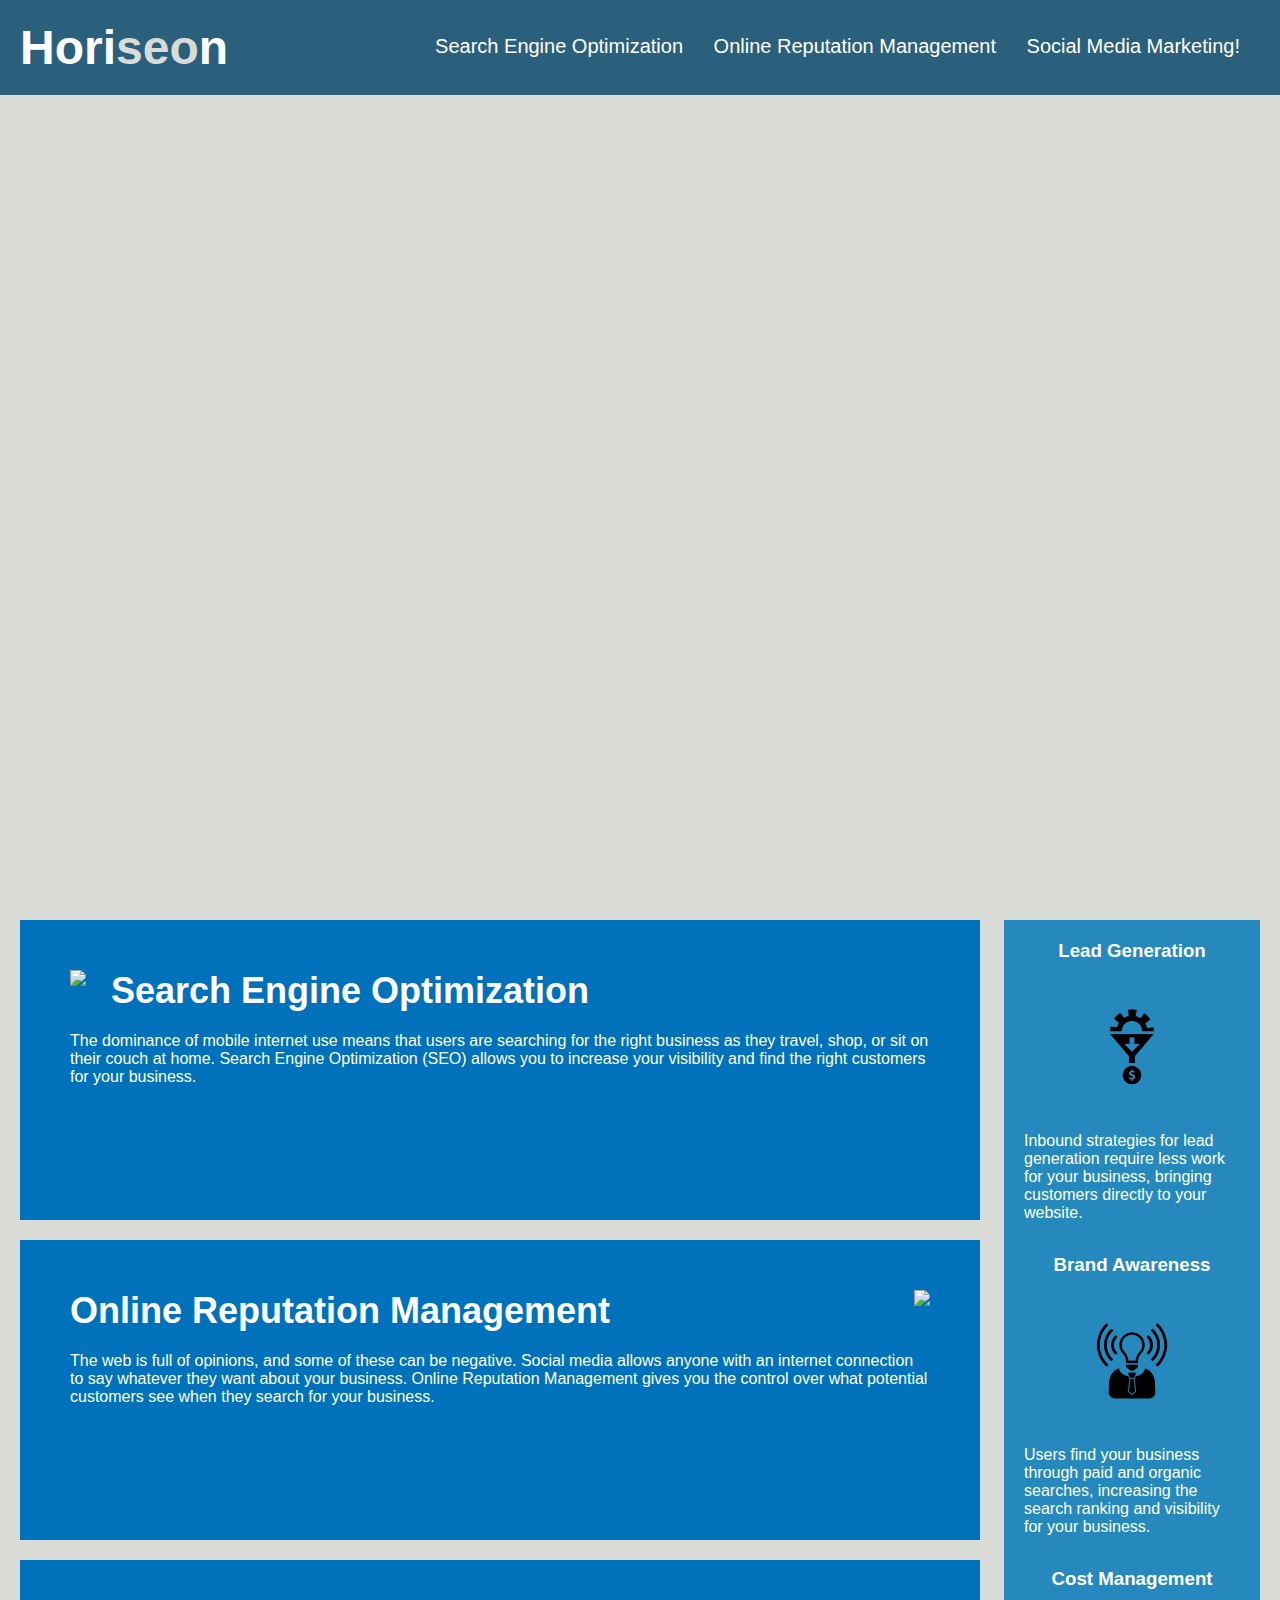
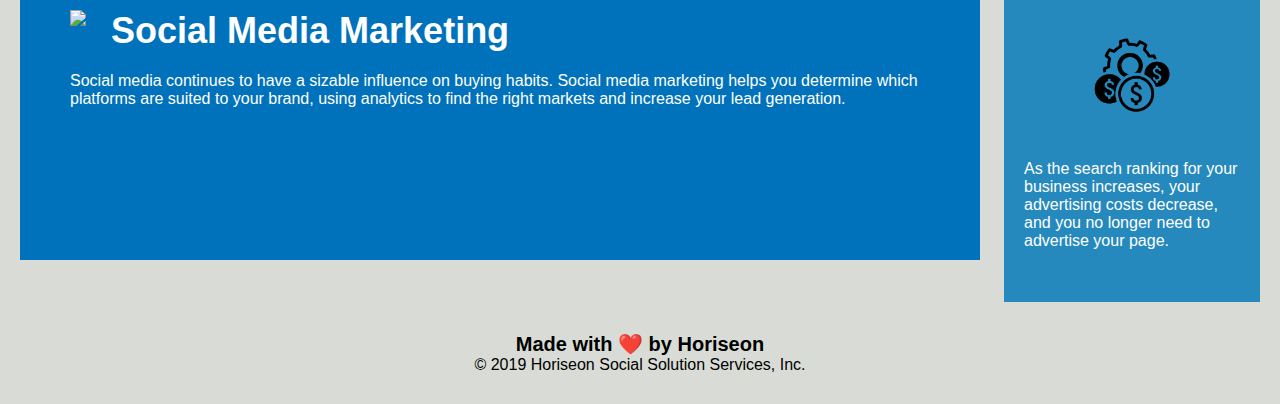
==== starter/index.html @ 7cf066b1 "add starter code" ====
<!DOCTYPE html>
<html lang="en-gb">

<head>
    <meta charset="UTF-8" />
    <link rel="stylesheet" href="./assets/css/style.css">
    <title>website</title>
</head>

<body>
    <div class="header">
        <h1>Hori<span class="seo">seo</span>n</h1>
        <div>
            <ul>
                <li>
                    <a href="#search-engine-optimization">Search Engine Optimization</a>
                </li>
                <li>
                    <a href="#online-reputation-management">Online Reputation Management</a>
                </li>
                <li>
                    <a href="#social-media-marketing">Social Media Marketing!</a>
                </li>
            </ul>
        </div>
    </div>
    <div class="hero"></div>
    <div class="content">
        <div class="search-engine-optimization">
            <img src="./assets/images/search-engine-optimization.jpg" class="float-left" />
            <h2>Search Engine Optimization</h2>
            <p>
                The dominance of mobile internet use means that users are searching for the right business as they
                travel, shop, or sit on their couch at home. Search Engine Optimization (SEO) allows you to increase
                your visibility and find the right customers for your business.
            </p>
        </div>
        <div id="online-reputation-management" class="online-reputation-management">
            <img src="./assets/images/online-reputation-management.jpg" class="float-right" />
            <h2>Online Reputation Management</h2>
            <p>
                The web is full of opinions, and some of these can be negative. Social media allows anyone with an
                internet connection to say whatever they want about your business. Online Reputation Management gives
                you the control over what potential customers see when they search for your business.
            </p>
        </div>
        <div id="social-media-marketing" class="social-media-marketing">
            <img src="./assets/images/social-media-marketing.jpg" class="float-left" />
            <h2>Social Media Marketing</h2>
            <p>
                Social media continues to have a sizable influence on buying habits. Social media marketing helps you
                determine which platforms are suited to your brand, using analytics to find the right markets and
                increase your lead generation.
            </p>
        </div>
    </div>
    <div class="benefits">
        <div class="benefit-lead">
            <h3>Lead Generation</h3>
            <img src="./assets/images/lead-generation.png" />
            <p>
                Inbound strategies for lead generation require less work for your business, bringing customers directly
                to your website.
            </p>
        </div>
        <div class="benefit-brand">
            <h3>Brand Awareness</h3>
            <img src="./assets/images/brand-awareness.png" />
            <p>
                Users find your business through paid and organic searches, increasing the search ranking and visibility
                for your business.
            </p>
        </div>
        <div class="benefit-cost">
            <h3>Cost Management</h3>
            <img src="./assets/images/cost-management.png"></img>
            <p>
                As the search ranking for your business increases, your advertising costs decrease, and you no longer
                need to advertise your page.
            </p>
        </div>
    </div>
    <div class="footer">
        <h2>Made with ❤️️ by Horiseon</h2>
        <p>
            &copy; 2019 Horiseon Social Solution Services, Inc.
        </p>
    </div>
</body>

</html>
---- starter/assets/css/style.css ----
* {
    box-sizing: border-box;
    padding: 0;
    margin: 0;
}

body {
    background-color: #d9dcd6;
}

.header {
    padding: 20px;
    font-family: 'Trebuchet MS', 'Lucida Sans Unicode', 'Lucida Grande', 'Lucida Sans', Arial, sans-serif;
    background-color: #2a607c;
    color: #ffffff;
}

.header h1 {
    display: inline-block;
    font-size: 48px;
}

.header h1 .seo {
    color: #d9dcd6;
}

.header div {
    padding-top: 15px;
    margin-right: 20px;
    float: right;
    font-family: 'Gill Sans', 'Gill Sans MT', Calibri, 'Trebuchet MS', sans-serif;
    font-size: 20px;
}

.header div ul {
    list-style-type: none;
}

.header div ul li {
    display: inline-block;
    margin-left: 25px;
}

a {
    color: #ffffff;
    text-decoration: none;
}

p {
    font-size: 16px;
}

.hero {
    height: 800px;
    width: 100%;
    margin-bottom: 25px;
    background-image: url("../images/digital-marketing-meeting.jpg");
    background-size: cover;
    background-position: center;
}

.float-left {
    float: left;
    margin-right: 25px;
}

.float-right {
    float: right;
    margin-left: 25px;
}

.content {
    width: 75%;
    display: inline-block;
    margin-left: 20px;
}

.benefits {
    margin-right: 20px;
    padding: 20px;
    clear: both;
    float: right;
    width: 20%;
    height: 100%;
    font-family: 'Gill Sans', 'Gill Sans MT', Calibri, 'Trebuchet MS', sans-serif;
    background-color: #2589bd;
}

.benefit-lead {
    margin-bottom: 32px;
    color: #ffffff;
}

.benefit-brand {
    margin-bottom: 32px;
    color: #ffffff;
}

.benefit-cost {
    margin-bottom: 32px;
    color: #ffffff;
}

.benefit-lead h3 {
    margin-bottom: 10px;
    text-align: center;
}

.benefit-brand h3 {
    margin-bottom: 10px;
    text-align: center;
}

.benefit-cost h3 {
    margin-bottom: 10px;
    text-align: center;
}

.benefit-lead img {
    display: block;
    margin: 10px auto;
    max-width: 150px;
}

.benefit-brand img {
    display: block;
    margin: 10px auto;
    max-width: 150px;
}

.benefit-cost img {
    display: block;
    margin: 10px auto;
    max-width: 150px;
}

.search-engine-optimization {
    margin-bottom: 20px;
    padding: 50px;
    height: 300px;
    font-family: 'Gill Sans', 'Gill Sans MT', Calibri, 'Trebuchet MS', sans-serif;
    background-color: #0072bb;
    color: #ffffff;
}

.online-reputation-management {
    margin-bottom: 20px;
    padding: 50px;
    height: 300px;
    font-family: 'Gill Sans', 'Gill Sans MT', Calibri, 'Trebuchet MS', sans-serif;
    background-color: #0072bb;
    color: #ffffff;
}

.social-media-marketing {
    margin-bottom: 20px;
    padding: 50px;
    height: 300px;
    font-family: 'Gill Sans', 'Gill Sans MT', Calibri, 'Trebuchet MS', sans-serif;
    background-color: #0072bb;
    color: #ffffff;
}

.search-engine-optimization img {
    max-height: 200px;
}

.online-reputation-management img {
    max-height: 200px;
}

.social-media-marketing img {
    max-height: 200px;
}

.search-engine-optimization h2 {
    margin-bottom: 20px;
    font-size: 36px;
}

.online-reputation-management h2 {
    margin-bottom: 20px;
    font-size: 36px;
}

.social-media-marketing h2 {
    margin-bottom: 20px;
    font-size: 36px;
}

.footer {
    padding: 30px;
    clear: both;
    font-family: 'Trebuchet MS', 'Lucida Sans Unicode', 'Lucida Grande', 'Lucida Sans', Arial, sans-serif;
    text-align: center;
}

.footer h2 {
    font-size: 20px;
}
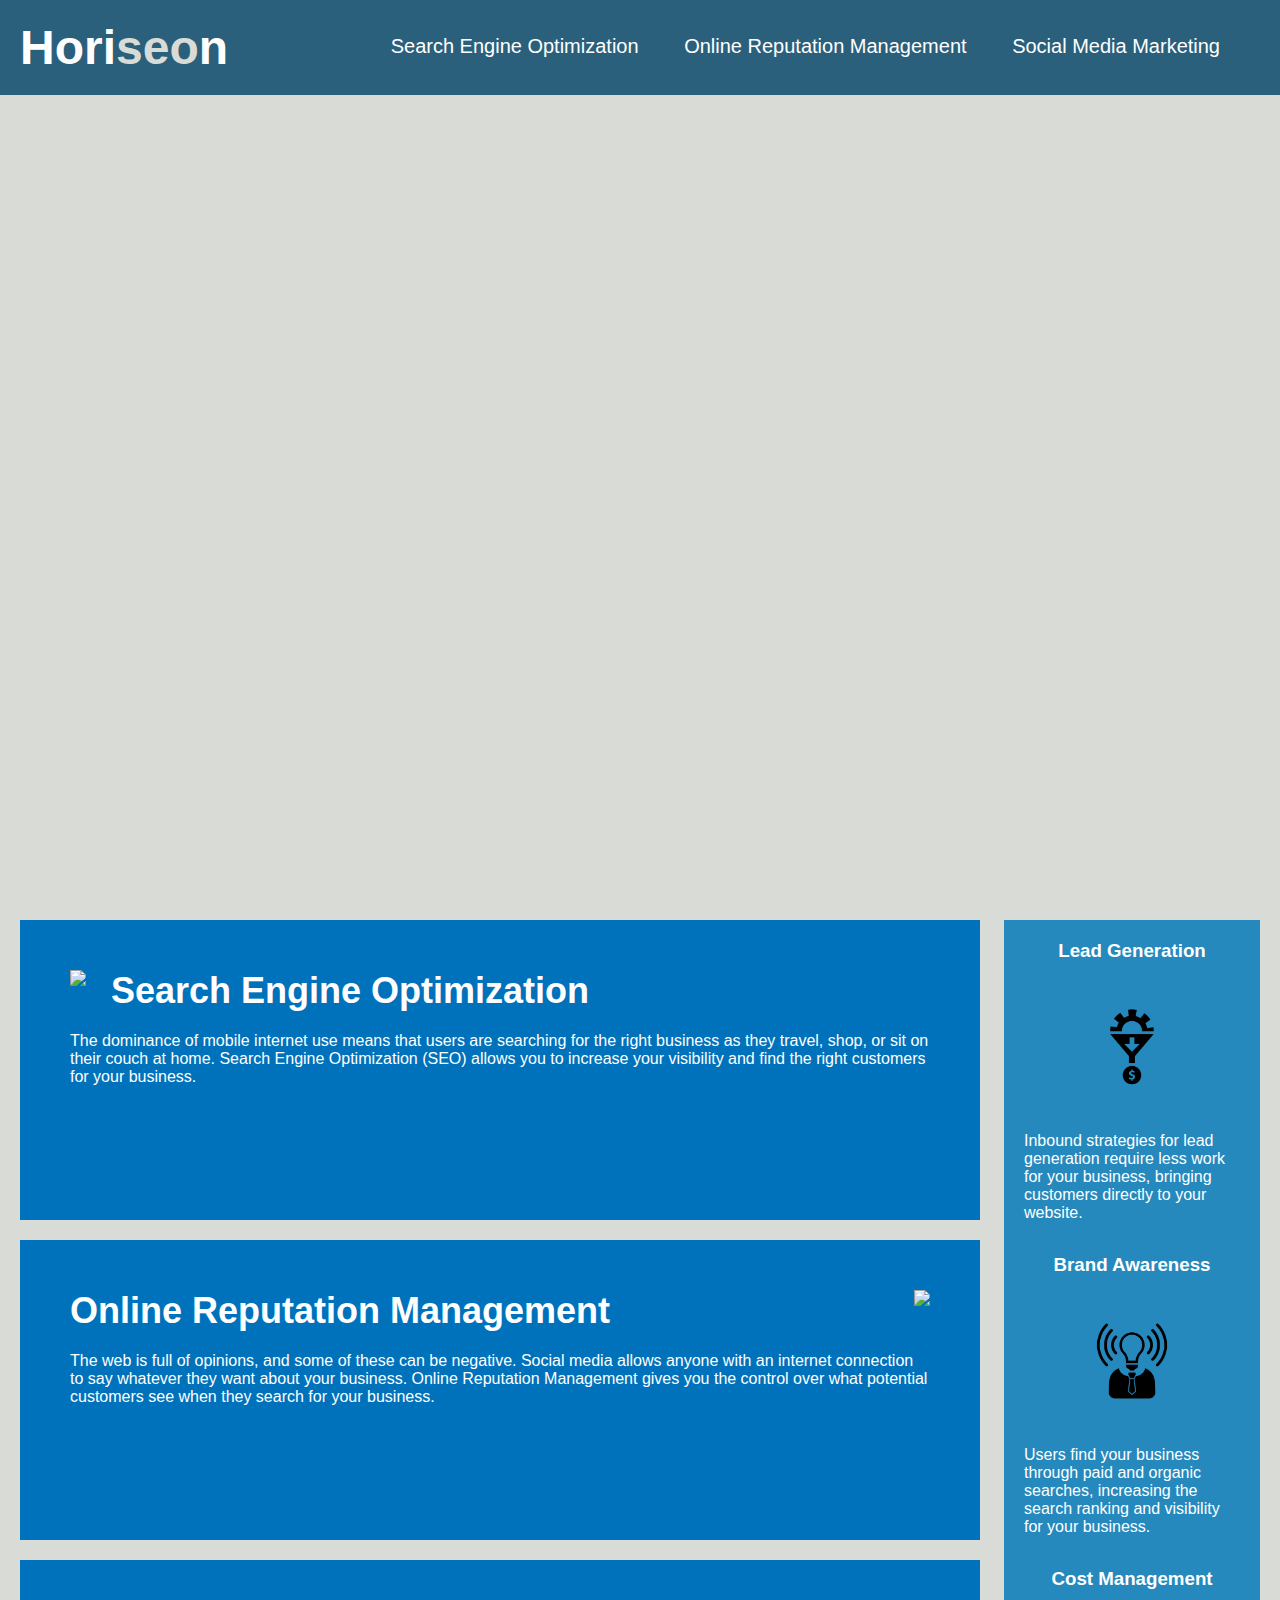
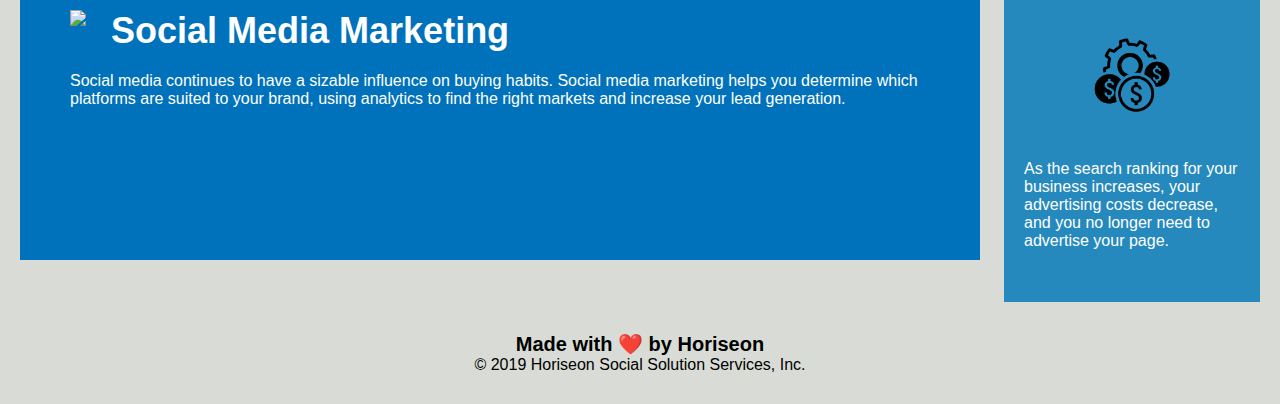
==== commit 4461f3bb: "edit header navigation links accessibility and style" ====
--- a/starter/index.html
+++ b/starter/index.html
@@ -11,17 +11,11 @@
     <div class="header">
         <h1>Hori<span class="seo">seo</span>n</h1>
         <div>
-            <ul>
-                <li>
-                    <a href="#search-engine-optimization">Search Engine Optimization</a>
-                </li>
-                <li>
-                    <a href="#online-reputation-management">Online Reputation Management</a>
-                </li>
-                <li>
-                    <a href="#social-media-marketing">Social Media Marketing!</a>
-                </li>
-            </ul>
+            <nav>
+                <a href="#search-engine-optimization" title="Search Engine Optimization">Search Engine Optimization</a>
+                <a href="#online-reputation-management" title="Online Reputation Management">Online Reputation Management</a>
+                <a href="#social-media-marketing" title="Social Media Marketing">Social Media Marketing</a>
+            </nav>
         </div>
     </div>
     <div class="hero"></div>
--- a/starter/assets/css/style.css
+++ b/starter/assets/css/style.css
@@ -42,6 +42,7 @@
 }
 
 a {
+    padding: 20px;
     color: #ffffff;
     text-decoration: none;
 }
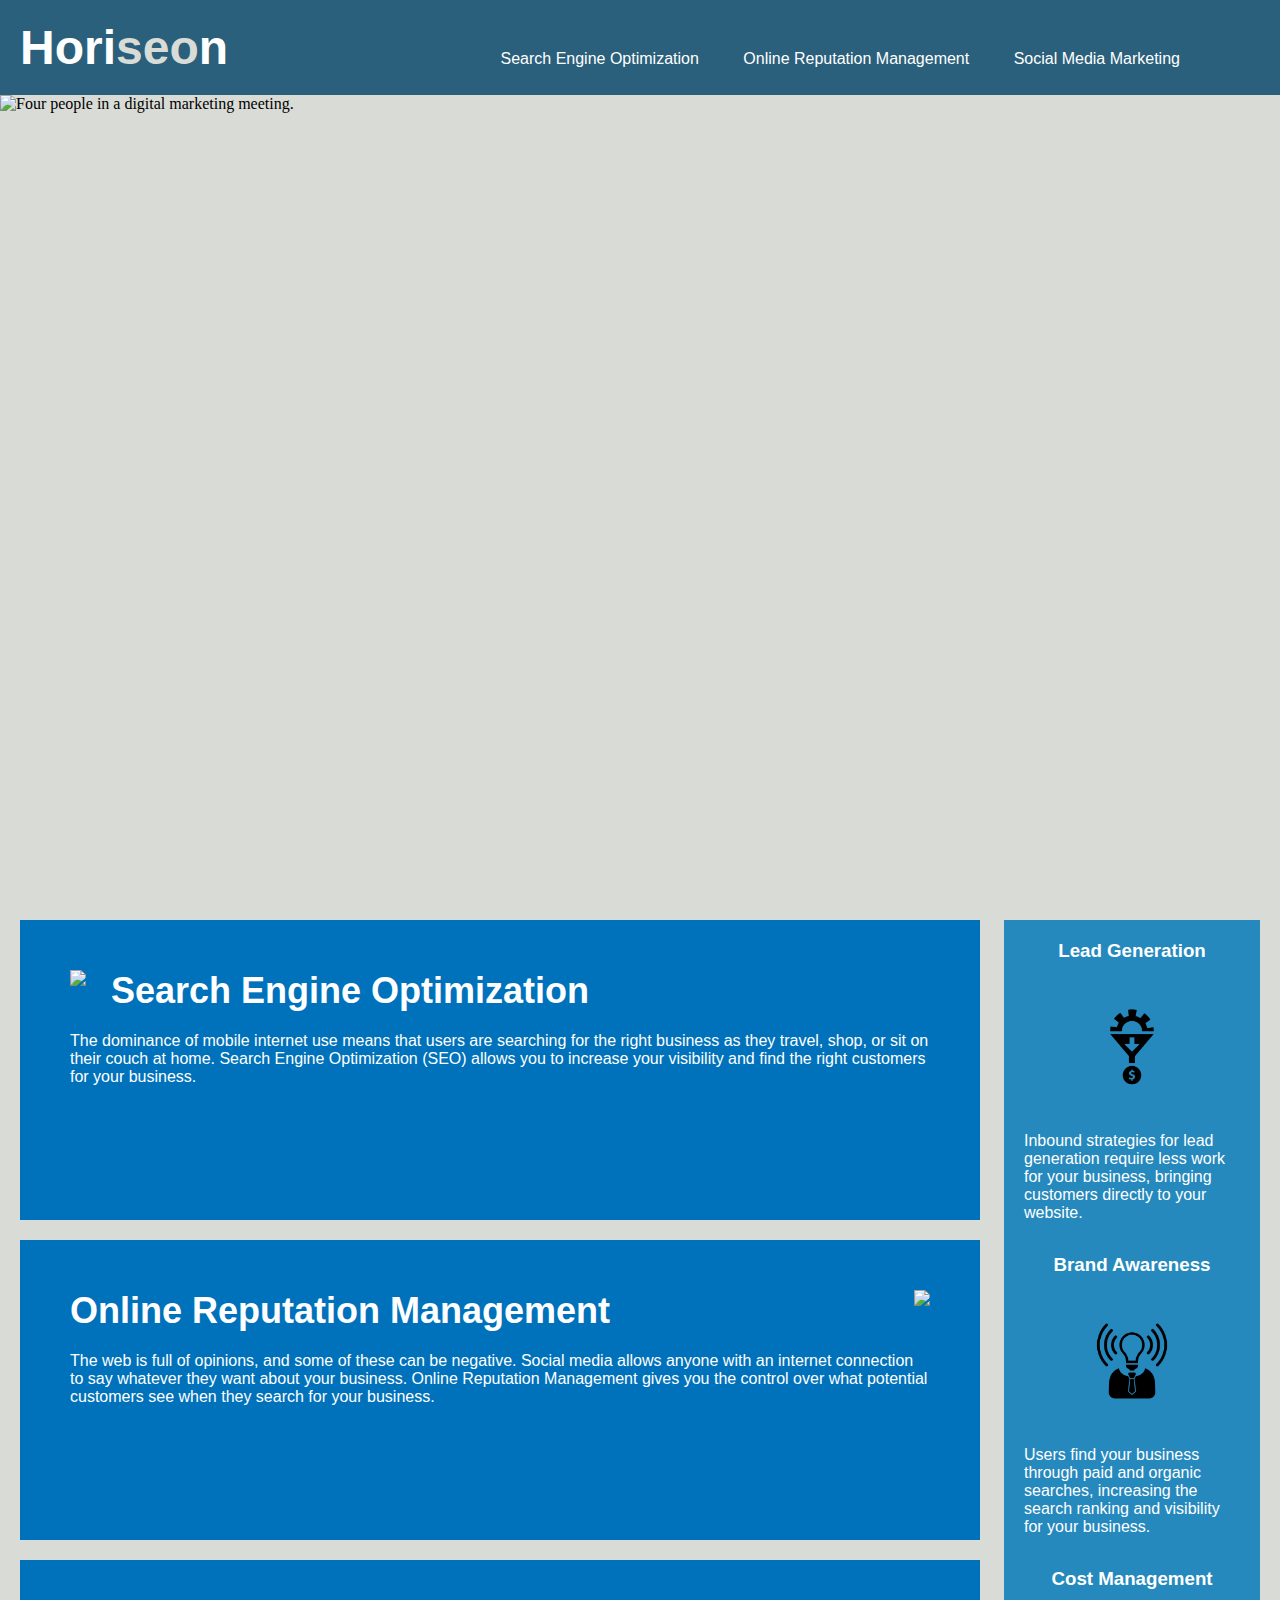
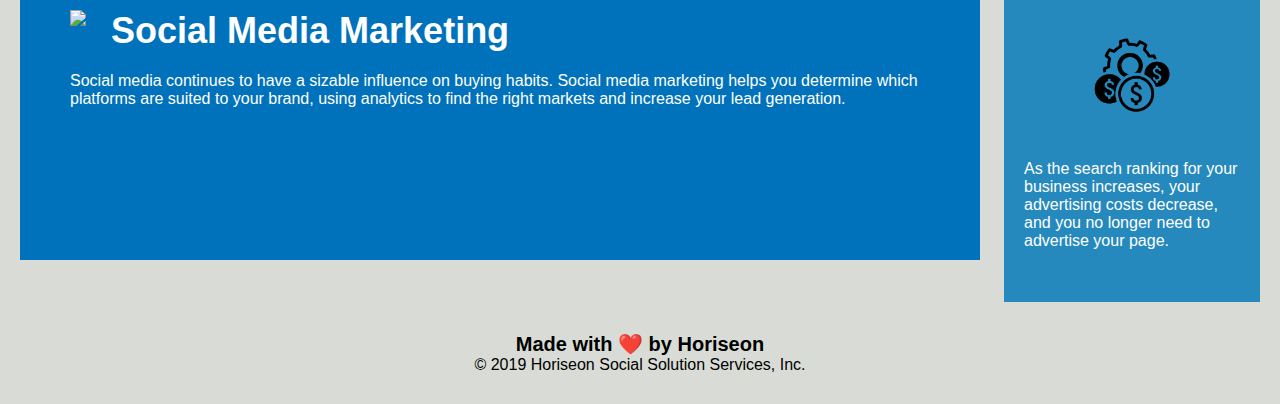
==== commit 77802571: "edit Background Picture comment in .html" ====
--- a/starter/index.html
+++ b/starter/index.html
@@ -8,17 +8,28 @@
 </head>
 
 <body>
-    <div class="header">
-        <h1>Hori<span class="seo">seo</span>n</h1>
-        <div>
+    
+    <!--Header
+    Div elements changed to header and nav elements for semantics
+    Span element changed to strong element for semantics
+    Title added to links-->
+    <header>
+        <h1>Hori<strong class="seo">seo</strong>n</h1>
             <nav>
                 <a href="#search-engine-optimization" title="Search Engine Optimization">Search Engine Optimization</a>
                 <a href="#online-reputation-management" title="Online Reputation Management">Online Reputation Management</a>
                 <a href="#social-media-marketing" title="Social Media Marketing">Social Media Marketing</a>
             </nav>
-        </div>
-    </div>
-    <div class="hero"></div>
+    </header>
+    
+    <!--Background Picture
+    Div elements changed to section
+    Image source coded in index.html instead of in style.css
+    Included alt text for accessibility-->
+    <section class="hero">
+        <img src="./assets/images/digital-marketing-meeting.jpg" alt="Four people in a digital marketing meeting.">
+    </section>
+        
     <div class="content">
         <div class="search-engine-optimization">
             <img src="./assets/images/search-engine-optimization.jpg" class="float-left" />
--- a/starter/assets/css/style.css
+++ b/starter/assets/css/style.css
@@ -8,23 +8,23 @@
     background-color: #d9dcd6;
 }
 
-.header {
+header {
     padding: 20px;
     font-family: 'Trebuchet MS', 'Lucida Sans Unicode', 'Lucida Grande', 'Lucida Sans', Arial, sans-serif;
     background-color: #2a607c;
     color: #ffffff;
 }
 
-.header h1 {
+header h1 {
     display: inline-block;
     font-size: 48px;
 }
 
-.header h1 .seo {
+header h1 .seo {
     color: #d9dcd6;
 }
 
-.header div {
+header div {
     padding-top: 15px;
     margin-right: 20px;
     float: right;
@@ -32,13 +32,9 @@
     font-size: 20px;
 }
 
-.header div ul {
-    list-style-type: none;
-}
-
-.header div ul li {
+nav {
     display: inline-block;
-    margin-left: 25px;
+    padding-left: 20%;
 }
 
 a {
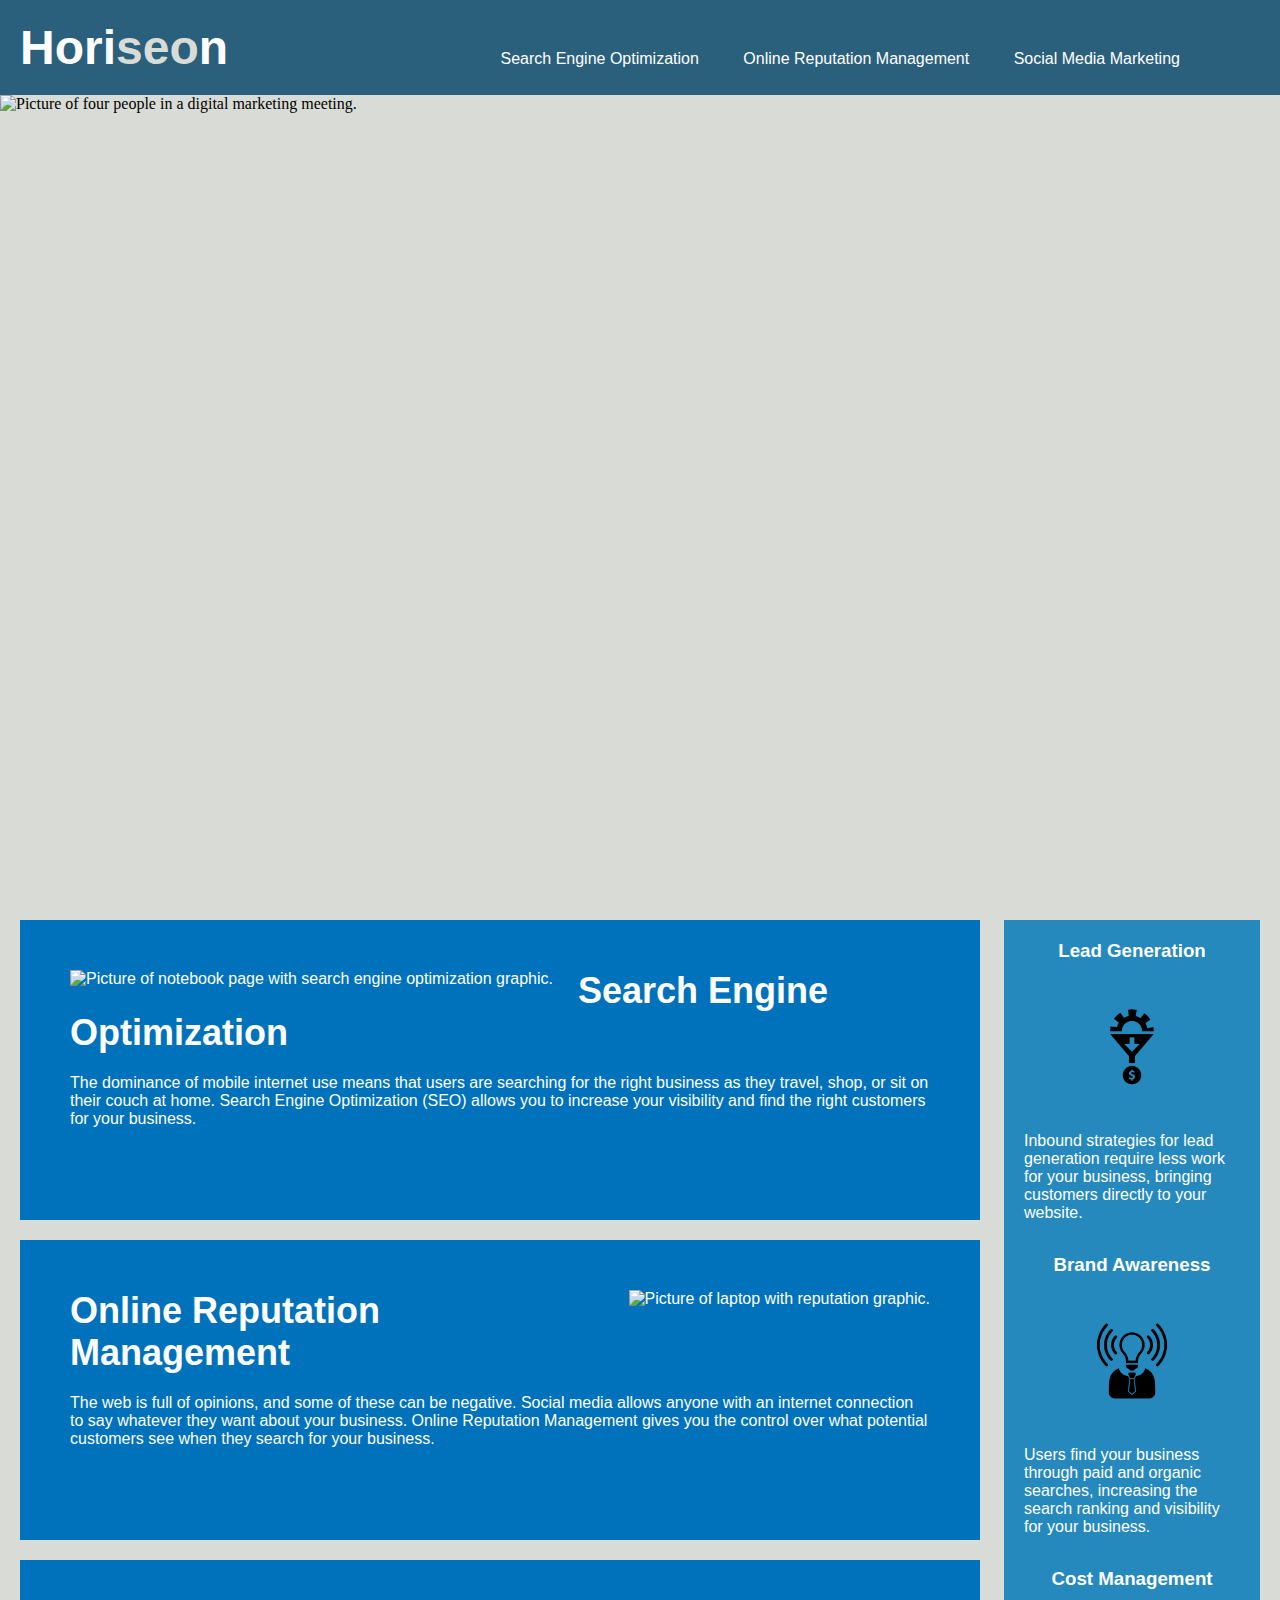
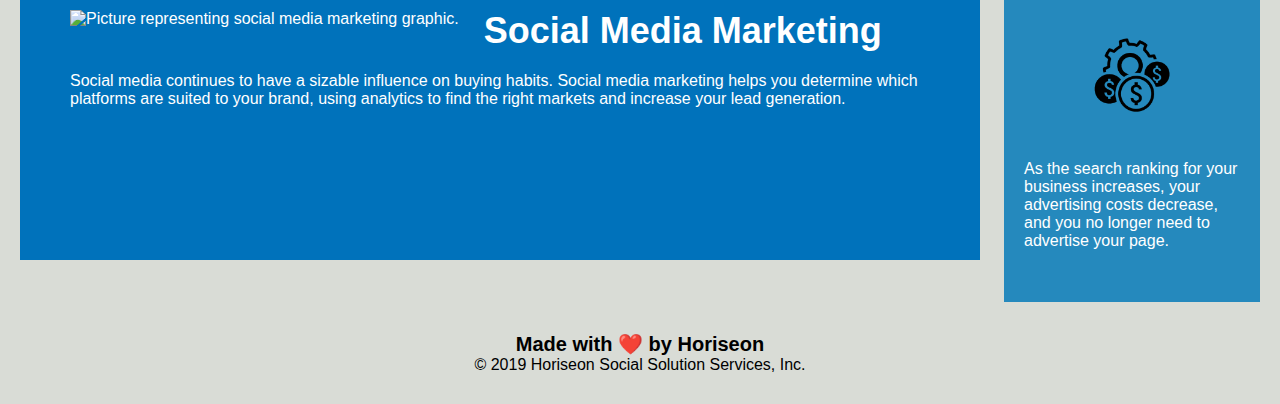
==== commit d6feefd8: "edit section elements" ====
--- a/starter/index.html
+++ b/starter/index.html
@@ -10,9 +10,9 @@
 <body>
     
     <!--Header
-    Div elements changed to header and nav elements for semantics
-    Span element changed to strong element for semantics
-    Title added to links-->
+    section elements changed to header and nav elements for semantics
+    span element changed to strong element for semantics
+    title element added to links-->
     <header>
         <h1>Hori<strong class="seo">seo</strong>n</h1>
             <nav>
@@ -23,74 +23,79 @@
     </header>
     
     <!--Background Picture
-    Div elements changed to section
-    Image source coded in index.html instead of in style.css
-    Included alt text for accessibility-->
+    section elements changed to section
+    image source coded in index.html instead of in style.css
+    alt text added to images-->
     <section class="hero">
-        <img src="./assets/images/digital-marketing-meeting.jpg" alt="Four people in a digital marketing meeting.">
+        <img src="./assets/images/digital-marketing-meeting.jpg" alt="Picture of four people in a digital marketing meeting.">
     </section>
-        
-    <div class="content">
-        <div class="search-engine-optimization">
-            <img src="./assets/images/search-engine-optimization.jpg" class="float-left" />
+    
+    <!--Content
+    section elements changed to semantic elements
+    alt text added to images-->
+    <section class="content">
+        <section id="search-engine-optimization" class="search-engine-optimization">
+            <img src="./assets/images/search-engine-optimization.jpg" alt= "Picture of notebook page with search engine optimization graphic." class="float-left" />
             <h2>Search Engine Optimization</h2>
             <p>
                 The dominance of mobile internet use means that users are searching for the right business as they
                 travel, shop, or sit on their couch at home. Search Engine Optimization (SEO) allows you to increase
                 your visibility and find the right customers for your business.
             </p>
-        </div>
-        <div id="online-reputation-management" class="online-reputation-management">
-            <img src="./assets/images/online-reputation-management.jpg" class="float-right" />
+        </section>
+        <section id="online-reputation-management" class="online-reputation-management">
+            <img src="./assets/images/online-reputation-management.jpg" alt="Picture of laptop with reputation graphic." class="float-right" />
             <h2>Online Reputation Management</h2>
             <p>
                 The web is full of opinions, and some of these can be negative. Social media allows anyone with an
                 internet connection to say whatever they want about your business. Online Reputation Management gives
                 you the control over what potential customers see when they search for your business.
             </p>
-        </div>
-        <div id="social-media-marketing" class="social-media-marketing">
-            <img src="./assets/images/social-media-marketing.jpg" class="float-left" />
+        </section>
+        <section id="social-media-marketing" class="social-media-marketing">
+            <img src="./assets/images/social-media-marketing.jpg" alt="Picture representing social media marketing graphic." class="float-left" />
             <h2>Social Media Marketing</h2>
             <p>
                 Social media continues to have a sizable influence on buying habits. Social media marketing helps you
                 determine which platforms are suited to your brand, using analytics to find the right markets and
                 increase your lead generation.
             </p>
-        </div>
-    </div>
-    <div class="benefits">
-        <div class="benefit-lead">
+        </section>
+    </section>
+
+    <aside class="benefits">
+        <section class="benefit-lead">
             <h3>Lead Generation</h3>
-            <img src="./assets/images/lead-generation.png" />
+            <img src="./assets/images/lead-generation.png" alt="Graphic representing lead generation." />
             <p>
                 Inbound strategies for lead generation require less work for your business, bringing customers directly
                 to your website.
             </p>
-        </div>
-        <div class="benefit-brand">
+        </section>
+        <section class="benefit-brand">
             <h3>Brand Awareness</h3>
-            <img src="./assets/images/brand-awareness.png" />
+            <img src="./assets/images/brand-awareness.png" alt="Graphic representing brand awareness." />
             <p>
                 Users find your business through paid and organic searches, increasing the search ranking and visibility
                 for your business.
             </p>
-        </div>
-        <div class="benefit-cost">
+        </section>
+        <section class="benefit-cost">
             <h3>Cost Management</h3>
-            <img src="./assets/images/cost-management.png"></img>
+            <img src="./assets/images/cost-management.png" alt="Graphic representing cost management."></img>
             <p>
                 As the search ranking for your business increases, your advertising costs decrease, and you no longer
                 need to advertise your page.
             </p>
-        </div>
-    </div>
-    <div class="footer">
+        </section>
+    </aside>
+
+    <section class="footer">
         <h2>Made with ❤️️ by Horiseon</h2>
         <p>
             &copy; 2019 Horiseon Social Solution Services, Inc.
         </p>
-    </div>
+    </section>
 </body>
 
 </html>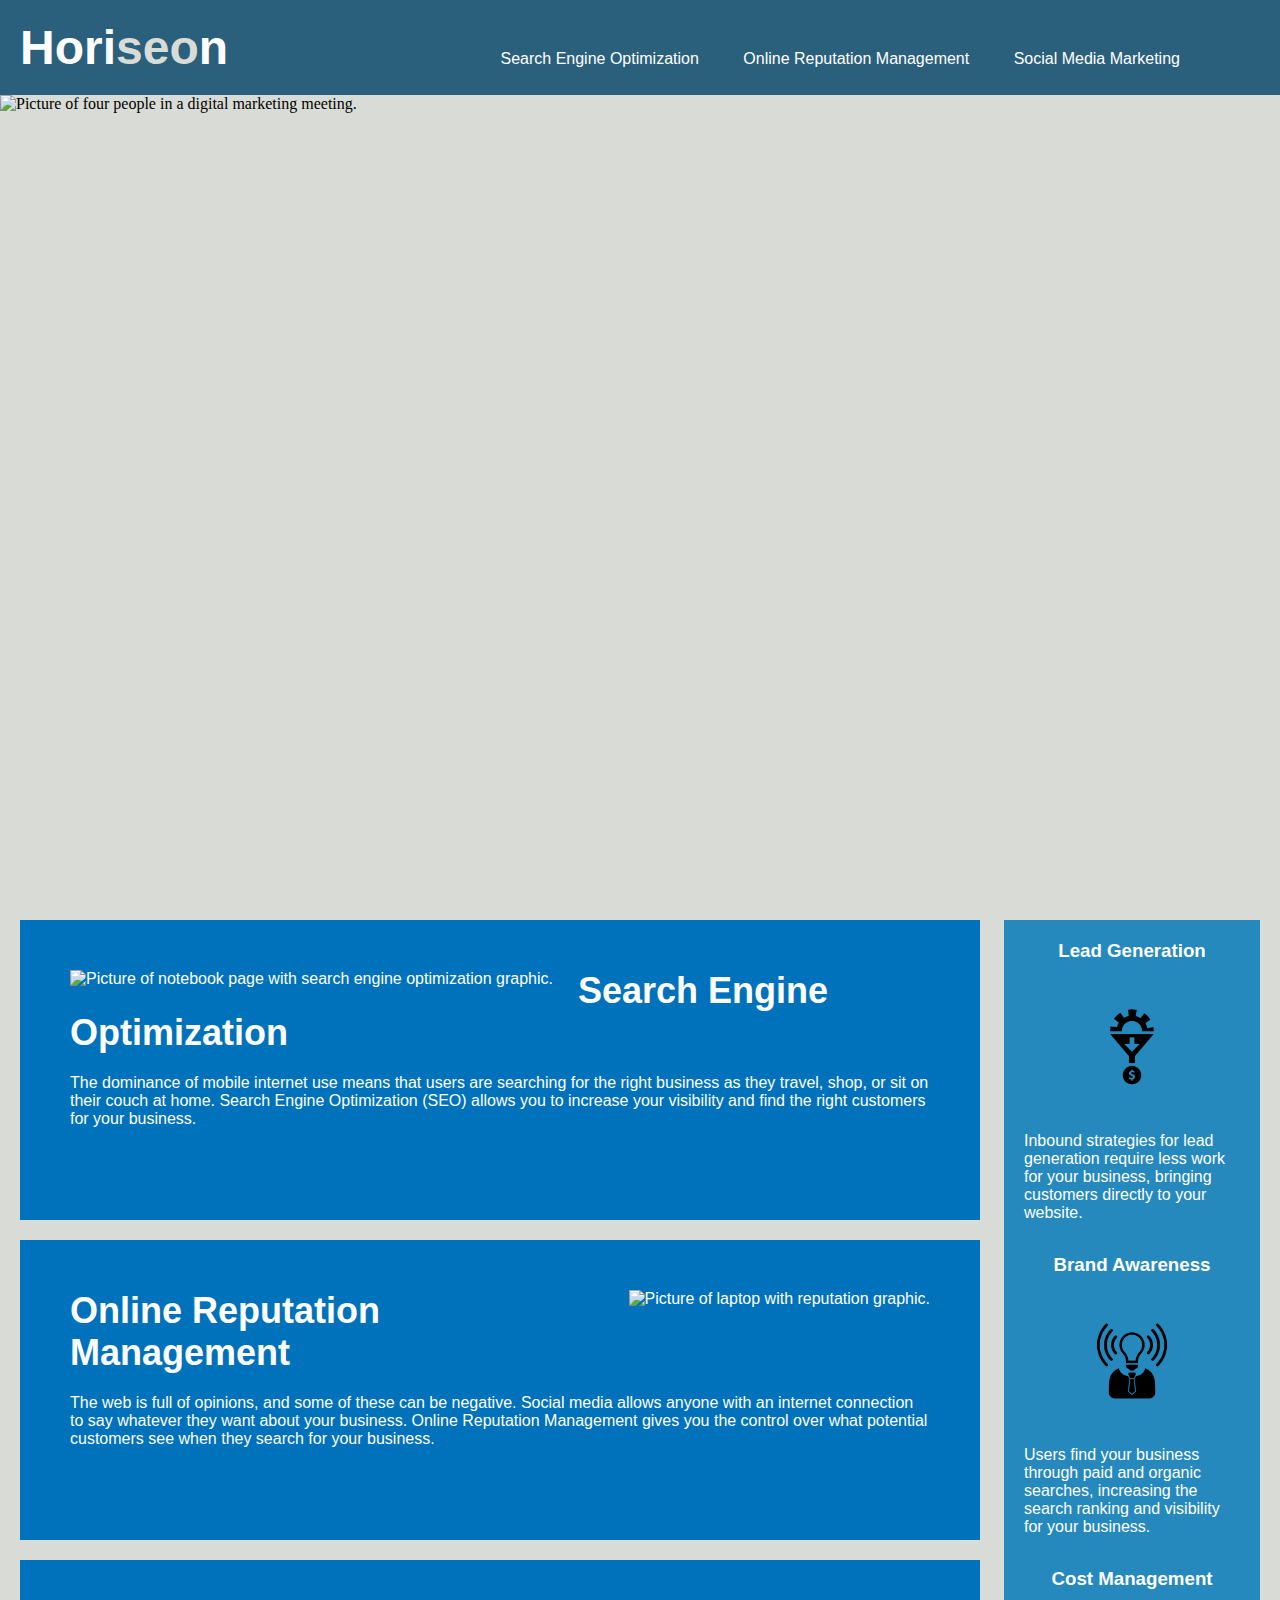
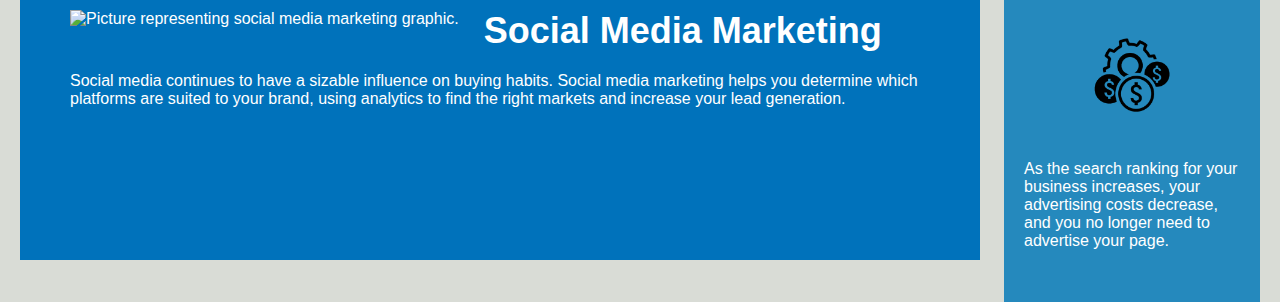
==== commit 571d44b6: "edit webpage title in header" ====
--- a/starter/index.html
+++ b/starter/index.html
@@ -4,13 +4,13 @@
 <head>
     <meta charset="UTF-8" />
     <link rel="stylesheet" href="./assets/css/style.css">
-    <title>website</title>
+    <title>Horiseon webpage</title>
 </head>
 
 <body>
     
     <!--Header
-    section elements changed to header and nav elements for semantics
+    div elements changed to header and nav elements for semantics
     span element changed to strong element for semantics
     title element added to links-->
     <header>
@@ -23,7 +23,7 @@
     </header>
     
     <!--Background Picture
-    section elements changed to section
+    div elements changed to section
     image source coded in index.html instead of in style.css
     alt text added to images-->
     <section class="hero">
@@ -31,7 +31,7 @@
     </section>
     
     <!--Content
-    section elements changed to semantic elements
+    div elements changed to semantic elements
     alt text added to images-->
     <section class="content">
         <section id="search-engine-optimization" class="search-engine-optimization">
@@ -90,12 +90,6 @@
         </section>
     </aside>
 
-    <section class="footer">
-        <h2>Made with ❤️️ by Horiseon</h2>
-        <p>
-            &copy; 2019 Horiseon Social Solution Services, Inc.
-        </p>
-    </section>
 </body>
 
 </html>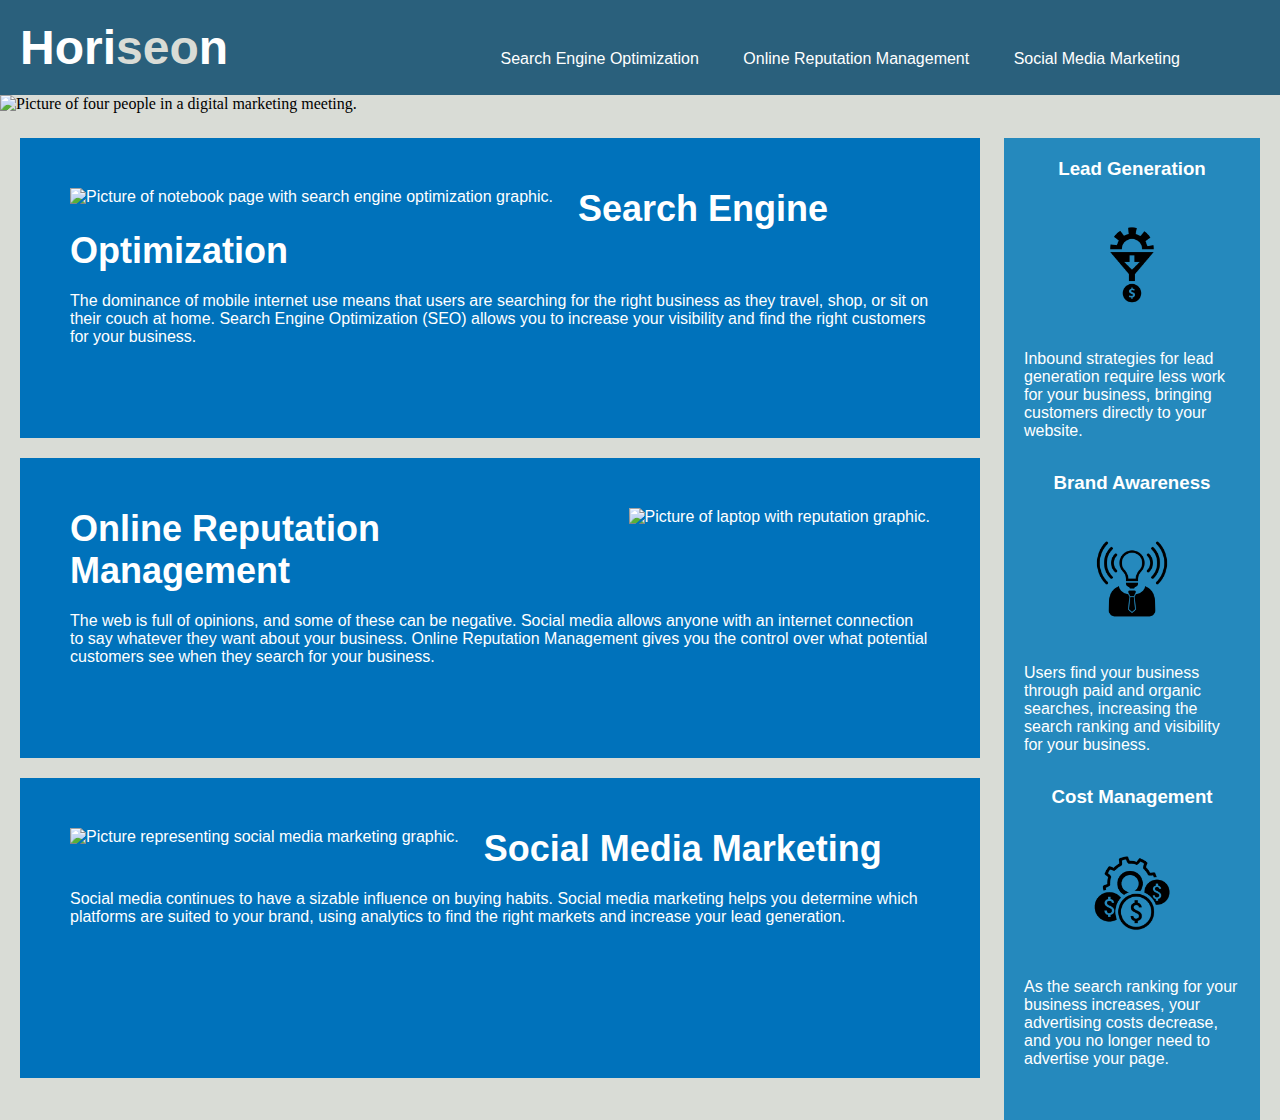
==== commit 17ab961e: "organise and simplify CSS and HTML" ====
--- a/starter/index.html
+++ b/starter/index.html
@@ -14,7 +14,7 @@
     span element changed to strong element for semantics
     title element added to links-->
     <header>
-        <h1>Hori<strong class="seo">seo</strong>n</h1>
+        <h1>Hori<strong id="seo">seo</strong>n</h1>
             <nav>
                 <a href="#search-engine-optimization" title="Search Engine Optimization">Search Engine Optimization</a>
                 <a href="#online-reputation-management" title="Online Reputation Management">Online Reputation Management</a>
@@ -34,7 +34,7 @@
     div elements changed to semantic elements
     alt text added to images-->
     <section class="content">
-        <section id="search-engine-optimization" class="search-engine-optimization">
+        <section id="search-engine-optimization" class="card-1">
             <img src="./assets/images/search-engine-optimization.jpg" alt= "Picture of notebook page with search engine optimization graphic." class="float-left" />
             <h2>Search Engine Optimization</h2>
             <p>
@@ -43,7 +43,7 @@
                 your visibility and find the right customers for your business.
             </p>
         </section>
-        <section id="online-reputation-management" class="online-reputation-management">
+        <section id="online-reputation-management" class="card-1">
             <img src="./assets/images/online-reputation-management.jpg" alt="Picture of laptop with reputation graphic." class="float-right" />
             <h2>Online Reputation Management</h2>
             <p>
@@ -52,7 +52,7 @@
                 you the control over what potential customers see when they search for your business.
             </p>
         </section>
-        <section id="social-media-marketing" class="social-media-marketing">
+        <section id="social-media-marketing" class="card-1">
             <img src="./assets/images/social-media-marketing.jpg" alt="Picture representing social media marketing graphic." class="float-left" />
             <h2>Social Media Marketing</h2>
             <p>
@@ -64,7 +64,7 @@
     </section>
 
     <aside class="benefits">
-        <section class="benefit-lead">
+        <section class="card-2">
             <h3>Lead Generation</h3>
             <img src="./assets/images/lead-generation.png" alt="Graphic representing lead generation." />
             <p>
@@ -72,7 +72,7 @@
                 to your website.
             </p>
         </section>
-        <section class="benefit-brand">
+        <section class="card-2">
             <h3>Brand Awareness</h3>
             <img src="./assets/images/brand-awareness.png" alt="Graphic representing brand awareness." />
             <p>
@@ -80,7 +80,7 @@
                 for your business.
             </p>
         </section>
-        <section class="benefit-cost">
+        <section class="card-2">
             <h3>Cost Management</h3>
             <img src="./assets/images/cost-management.png" alt="Graphic representing cost management."></img>
             <p>
--- a/starter/assets/css/style.css
+++ b/starter/assets/css/style.css
@@ -8,6 +8,8 @@
     background-color: #d9dcd6;
 }
 
+/*class selector changed to semantic element
+.header div removed as unnecessary*/
 header {
     padding: 20px;
     font-family: 'Trebuchet MS', 'Lucida Sans Unicode', 'Lucida Grande', 'Lucida Sans', Arial, sans-serif;
@@ -15,45 +17,62 @@
     color: #ffffff;
 }
 
-header h1 {
+h1 {
     display: inline-block;
     font-size: 48px;
 }
 
-header h1 .seo {
+#seo {
     color: #d9dcd6;
 }
 
-header div {
-    padding-top: 15px;
-    margin-right: 20px;
-    float: right;
-    font-family: 'Gill Sans', 'Gill Sans MT', Calibri, 'Trebuchet MS', sans-serif;
-    font-size: 20px;
-}
-
+/*class selector changed to semantic element
+padding dimensions included to retain website layout*/
 nav {
     display: inline-block;
     padding-left: 20%;
 }
 
+/*unordered list changed to semantic element
+padding dimensions included*/
 a {
     padding: 20px;
     color: #ffffff;
     text-decoration: none;
 }
 
-p {
-    font-size: 16px;
-}
-
-.hero {
+/*semantic value added
+image source coded in index.html instead of in style.css*/
+.hero img{
     height: 800px;
     width: 100%;
     margin-bottom: 25px;
-    background-image: url("../images/digital-marketing-meeting.jpg");
     background-size: cover;
     background-position: center;
+}
+
+.content {
+    width: 75%;
+    display: inline-block;
+    margin-left: 20px;
+}
+
+.card-1 {
+    margin-bottom: 20px;
+    padding: 50px;
+    height: 300px;
+    font-family: 'Gill Sans', 'Gill Sans MT', Calibri, 'Trebuchet MS', sans-serif;
+    background-color: #0072bb;
+    color: #ffffff;
+}
+
+.card-1 img {
+    max-height: 200px;
+}
+
+h2 {
+    margin-bottom: 20px;
+    font-size: 36px;
 }
 
 .float-left {
@@ -66,10 +85,8 @@
     margin-left: 25px;
 }
 
-.content {
-    width: 75%;
-    display: inline-block;
-    margin-left: 20px;
+p {
+    font-size: 16px;
 }
 
 .benefits {
@@ -83,115 +100,18 @@
     background-color: #2589bd;
 }
 
-.benefit-lead {
+.card-2 {
     margin-bottom: 32px;
     color: #ffffff;
 }
 
-.benefit-brand {
-    margin-bottom: 32px;
-    color: #ffffff;
-}
-
-.benefit-cost {
-    margin-bottom: 32px;
-    color: #ffffff;
-}
-
-.benefit-lead h3 {
+h3 {
     margin-bottom: 10px;
     text-align: center;
 }
 
-.benefit-brand h3 {
-    margin-bottom: 10px;
-    text-align: center;
-}
-
-.benefit-cost h3 {
-    margin-bottom: 10px;
-    text-align: center;
-}
-
-.benefit-lead img {
+.card-2 img{
     display: block;
     margin: 10px auto;
     max-width: 150px;
-}
-
-.benefit-brand img {
-    display: block;
-    margin: 10px auto;
-    max-width: 150px;
-}
-
-.benefit-cost img {
-    display: block;
-    margin: 10px auto;
-    max-width: 150px;
-}
-
-.search-engine-optimization {
-    margin-bottom: 20px;
-    padding: 50px;
-    height: 300px;
-    font-family: 'Gill Sans', 'Gill Sans MT', Calibri, 'Trebuchet MS', sans-serif;
-    background-color: #0072bb;
-    color: #ffffff;
-}
-
-.online-reputation-management {
-    margin-bottom: 20px;
-    padding: 50px;
-    height: 300px;
-    font-family: 'Gill Sans', 'Gill Sans MT', Calibri, 'Trebuchet MS', sans-serif;
-    background-color: #0072bb;
-    color: #ffffff;
-}
-
-.social-media-marketing {
-    margin-bottom: 20px;
-    padding: 50px;
-    height: 300px;
-    font-family: 'Gill Sans', 'Gill Sans MT', Calibri, 'Trebuchet MS', sans-serif;
-    background-color: #0072bb;
-    color: #ffffff;
-}
-
-.search-engine-optimization img {
-    max-height: 200px;
-}
-
-.online-reputation-management img {
-    max-height: 200px;
-}
-
-.social-media-marketing img {
-    max-height: 200px;
-}
-
-.search-engine-optimization h2 {
-    margin-bottom: 20px;
-    font-size: 36px;
-}
-
-.online-reputation-management h2 {
-    margin-bottom: 20px;
-    font-size: 36px;
-}
-
-.social-media-marketing h2 {
-    margin-bottom: 20px;
-    font-size: 36px;
-}
-
-.footer {
-    padding: 30px;
-    clear: both;
-    font-family: 'Trebuchet MS', 'Lucida Sans Unicode', 'Lucida Grande', 'Lucida Sans', Arial, sans-serif;
-    text-align: center;
-}
-
-.footer h2 {
-    font-size: 20px;
-}
+}